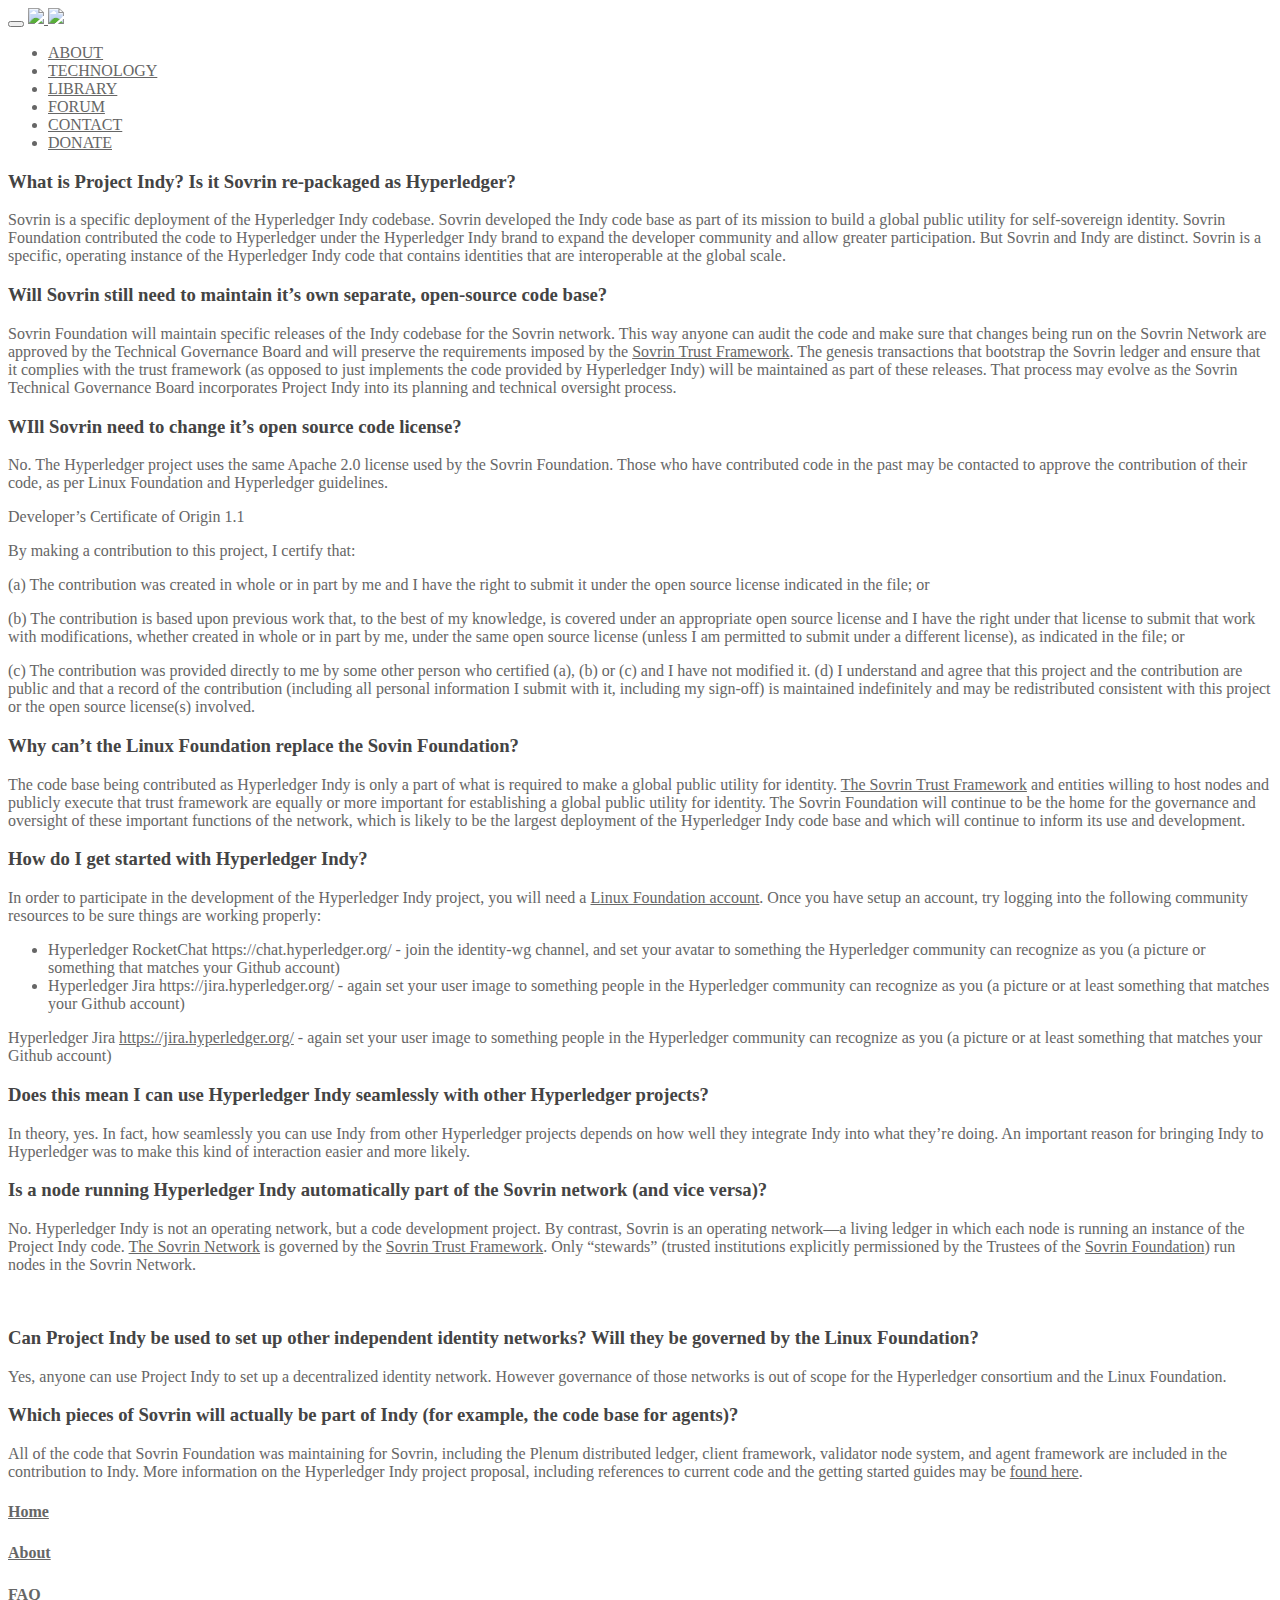
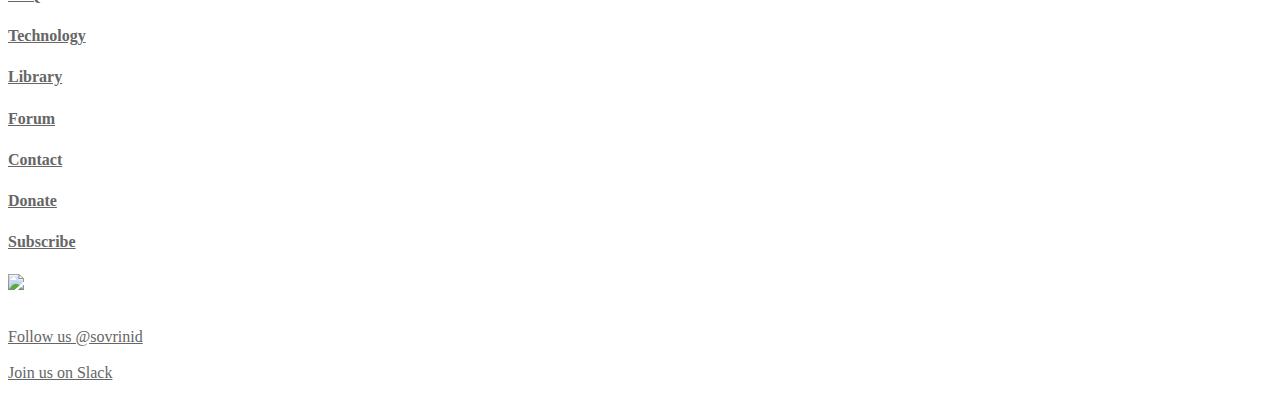
==== indy_faq/index.html @ 48b7c03e "New page for Indy_faq" ====
<!DOCTYPE html>
<html>
  <head>
    <meta charset="utf-8">
    <title>Sovrin</title>
    <meta name="viewport" content="width=device-width, initial-scale=1.0">
    <link rel="stylesheet" href="/css/bootstrap.min.css">
    <link rel="stylesheet" href="/css/fonts.css">
    <link rel="stylesheet" href="/css/style.css">
    <link rel="stylesheet" href="/css/index-page.css">
    <link rel="stylesheet" href="/css/technology-styles.css">
    <link rel="stylesheet" href="/fonts/font-awesome-4.6.3/css/font-awesome.min.css">
  </head>
  <body>

    <nav class="nav-container navbar-fixed-top">
      <div class="container">
        <div class="navbar-header">
          <button type="button" class="navbar-toggle" data-toggle="collapse" data-target="#myNavbar">
            <span class="icon-bar"></span>
            <span class="icon-bar"></span>
            <span class="icon-bar"></span> 
          </button>
          <a class="navbar-brand" href="/">
            <img src="/img/logo.svg" />
            <img src="/img/logo-tagline.svg" class="hidden-md hidden-sm hidden-xs logo-tagline" />
          </a>
        </div>
        <div class="collapse navbar-collapse navbar-right" id="myNavbar">
          <ul class="nav navbar-nav">
            <li role="presentation"><a class="" href="/about">ABOUT</a></li>
            <li role="presentation"><a class="" href="/technology.html">TECHNOLOGY</a></li>
            <li role="presentation"><a class="" href="/docs/">LIBRARY</a></li>
            <li role="presentation"><a class="" href="http://forum.sovrin.org">FORUM</a></li>
            <li role="presentation"><a class="" href="/contact.html">CONTACT</a></li>
            <li role="presentation"><a class="" href="/donate.html">DONATE</a></li>
          </ul>
        </div>
      </div>
    </nav>
    <div class="container-fluid page-container">
      <div class="faq-container">
  <div class="container">
    <h3> What is Project Indy? Is it Sovrin re-packaged as Hyperledger? </h3>
    <p> Sovrin is a specific deployment of the Hyperledger Indy codebase. Sovrin developed the Indy code base as part of its mission to build a global public utility for self-sovereign identity. Sovrin Foundation contributed the code to Hyperledger under the Hyperledger Indy brand to expand the developer community and allow greater participation. But Sovrin and Indy are distinct. Sovrin is a specific, operating instance of the Hyperledger Indy code that contains identities that are interoperable at the global scale. </p>
    <h3> Will Sovrin still need to maintain it’s own separate, open-source code base? </h3>
    <p> Sovrin Foundation will maintain specific releases of the Indy codebase for the Sovrin network. This way anyone can audit the code and make sure that changes being run on the Sovrin Network are approved by the Technical Governance Board and will preserve the requirements imposed by the <a href="http://forum.sovrin.org/t/sovrin-provisional-trust-framework-approved-22-march-2017/221">Sovrin Trust Framework</a>. The genesis transactions that bootstrap the Sovrin ledger and ensure that it complies with the trust framework (as opposed to just implements the code provided by Hyperledger Indy) will be maintained as part of these releases. That process may evolve as the Sovrin Technical Governance Board incorporates Project Indy into its planning and technical oversight process. </p>
    <h3> WIll Sovrin need to change it’s open source code license? </h3>
    <p> No. The Hyperledger project uses the same Apache 2.0 license used by the Sovrin Foundation. Those who have contributed code in the past may be contacted to approve the contribution of their code, as per Linux Foundation and Hyperledger guidelines. </p>
    <p>Developer’s Certificate of Origin 1.1</p>
    <p>By making a contribution to this project, I certify that: </p>
    <p>(a) The contribution was created in whole or in part by me and I have the right to submit it under the open source license indicated in the file; or </p>
    <p>(b) The contribution is based upon previous work that, to the best of my knowledge, is covered under an appropriate open source license and I have the right under that license to submit that work with modifications, whether created in whole or in part by me, under the same open source license (unless I am permitted to submit under a different license), as indicated in the file; or</p>
    <p>(c) The contribution was provided directly to me by some other person who certified (a), (b) or (c) and I have not modified it. (d) I understand and agree that this project and the contribution are public and that a record of the contribution (including all personal information I submit with it, including my sign-off) is maintained indefinitely and may be redistributed consistent with this project or the open source license(s) involved. </p>
    <h3> Why can’t the Linux Foundation replace the Sovin Foundation? </h3>
    <p> The code base being contributed as Hyperledger Indy is only a part of what is required to make a global public utility for identity. <a href="http://forum.sovrin.org/t/sovrin-provisional-trust-framework-approved-22-march-2017/221">The Sovrin Trust Framework</a> and entities willing to host nodes and publicly execute that trust framework are equally or more important for establishing a global public utility for identity. The Sovrin Foundation will continue to be the home for the governance and oversight of these important functions of the network, which is likely to be the largest deployment of the Hyperledger Indy code base and which will continue to inform its use and development. </p>
    <h3> How do I get started with Hyperledger Indy? </h3>
    <p> In order to participate in the development of the Hyperledger Indy project, you will need a <a href="https://identity.linuxfoundation.org">Linux Foundation account</a>. Once you have setup an account, try logging into the following community resources to be sure things are working properly: </p>
    <ul>
      <li> Hyperledger RocketChat https://chat.hyperledger.org/ - join the identity-wg channel, and set your avatar to something the Hyperledger community can recognize as you (a picture or something that matches your Github account) </li>
      <li> Hyperledger Jira https://jira.hyperledger.org/ - again set your user image to something people in the Hyperledger community can recognize as you (a picture or at least something that matches your Github account)</li>
    </ul>
    <p>Hyperledger Jira <a href="https://jira.hyperledger.org/secure/Dashboard.jspa">https://jira.hyperledger.org/</a> - again set your user image to something people in the Hyperledger community can recognize as you (a picture or at least something that matches your Github account) </p>
    <h3> Does this mean I can use Hyperledger Indy seamlessly with other Hyperledger projects? </h3>
    <p> In theory, yes. In fact, how seamlessly you can use Indy from other Hyperledger projects depends on how well they integrate Indy into what they’re doing. An important reason for bringing Indy to Hyperledger was to make this kind of interaction easier and more likely. </p>
    <h3> Is a node running Hyperledger Indy automatically part of the Sovrin network (and vice versa)? </h3>
    <p> No. Hyperledger Indy is not an operating network, but a code development project. By contrast, Sovrin is an operating network—a living ledger in which each node is running an instance of the Project Indy code. <a href="http://forum.sovrin.org/t/sovrin-provisional-trust-framework-approved-22-march-2017/221">The Sovrin Network</a> is governed by the <a href="http://forum.sovrin.org/t/sovrin-provisional-trust-framework-approved-22-march-2017/221">Sovrin Trust Framework</a>. Only “stewards” (trusted institutions explicitly permissioned by the Trustees of the <a href="https://www.sovrin.org">Sovrin Foundation</a>) run nodes in the Sovrin Network. </p>
    &nbsp;
    <h3> Can Project Indy be used to set up other independent identity networks? Will they be governed by the Linux Foundation? </h3>
    <p>Yes, anyone can use Project Indy to set up a decentralized identity network. However governance of those networks is out of scope for the Hyperledger consortium and the Linux Foundation.<br>
    </p>
    <h3> Which pieces of Sovrin will actually be part of Indy (for example, the code base for agents)? </h3>
    <p> All of the code that Sovrin Foundation was maintaining for Sovrin, including the Plenum distributed ledger, client framework, validator node system, and agent framework are included in the contribution to Indy. More information on the Hyperledger Indy project proposal, including references to current code and the getting started guides may be <a href="https://docs.google.com/document/d/1YzXz0aM8w7kSp3_ao3ue9tOFwK9paofXbtBptR1Jucg/edit">found here</a>. </p>
<p>

</p>

  </div>
</div>

    </div>

    <!-- FOOTER -->
    <div id="footer" class="footer-container container-lightorange">
        <div class="container hero-container">
            <div class="col-md-3">
                <h4><a href="/">Home</a></h4>
                <h4><a href="/about">About</a></h4>
                <h4><a href="/about/faq.html">FAQ</a></h4>
            </div>
            <div class="col-md-3">
                <h4><a href="/technology.html">Technology</a></h4>
                <h4><a href="/docs/">Library</a></h4>
                 <h4><a href="http://forum.sovrin.org">Forum</a></h4>
            </div>
            <div class="col-md-3">
                <h4><a href="/contact.html">Contact</a></h4>
                <h4><a href="/donate.html">Donate</a></h4>
                <h4><a href="/subscribe.html">Subscribe</a></h4>
            </div>
            <div class="col-md-3">
                <img src="/img/logo.svg" /><p><br/>
                <a href="https://twitter.com/SovrinID"><i class="fa fa-twitter fa-2x"></i> Follow us @sovrinid</a>
                <br/><br/>
                <a href="https://sovrin.slack.com"><i class="fa fa-slack fa-2x"></i> Join us on Slack</a>
                </p>
            </div>
        </div>
    </div>
    <script type="text/javascript" src="/js/jquery.min.js"></script>
    <script type="text/javascript" src="/js/bootstrap.min.js"></script>

  </body>
</html>
---- css/fonts.css ----
@font-face {
    font-family: 'open_sansregular';
    src: url('../fonts/OpenSans-Regular-webfont.eot');
    src: url('../fonts/OpenSans-Regular-webfont.eot?#iefix') format('embedded-opentype'),
         url('../fonts/OpenSans-Regular-webfont.woff') format('woff'),
         url('../fonts/OpenSans-Regular-webfont.ttf') format('truetype'),
         url('../fonts/OpenSans-Regular-webfont.svg#open_sansregular') format('svg');
    font-weight: normal;
    font-style: normal;

}

@font-face {
    font-family: 'open_sanslight';
    src: url('../fonts/OpenSans-Light-webfont.eot');
    src: url('../fonts/OpenSans-Light-webfont.eot?#iefix') format('embedded-opentype'),
         url('../fonts/OpenSans-Light-webfont.woff') format('woff'),
         url('../fonts/OpenSans-Light-webfont.ttf') format('truetype'),
         url('../fonts/OpenSans-Light-webfont.svg#open_sanslight') format('svg');
    font-weight: normal;
    font-style: normal;

}

@font-face {
    font-family: 'open_sansbold';
    src: url('../fonts/OpenSans-Bold-webfont.eot');
    src: url('../fonts/OpenSans-Bold-webfont.eot?#iefix') format('embedded-opentype'),
         url('../fonts/OpenSans-Bold-webfont.woff') format('woff'),
         url('../fonts/OpenSans-Bold-webfont.ttf') format('truetype'),
         url('../fonts/OpenSans-Bold-webfont.svg#open_sansbold') format('svg');
    font-weight: normal;
    font-style: normal;

}

*, td, p {
    color: #666666;
    font-family: open_sansregular;
}

h1, h2 {
    font-family: open_sanslight;
    color:#444444
}

h3, h4 {
    font-family: open_sansbold;
    color:#444444
}

h4 {
	line-height: 20px;
}
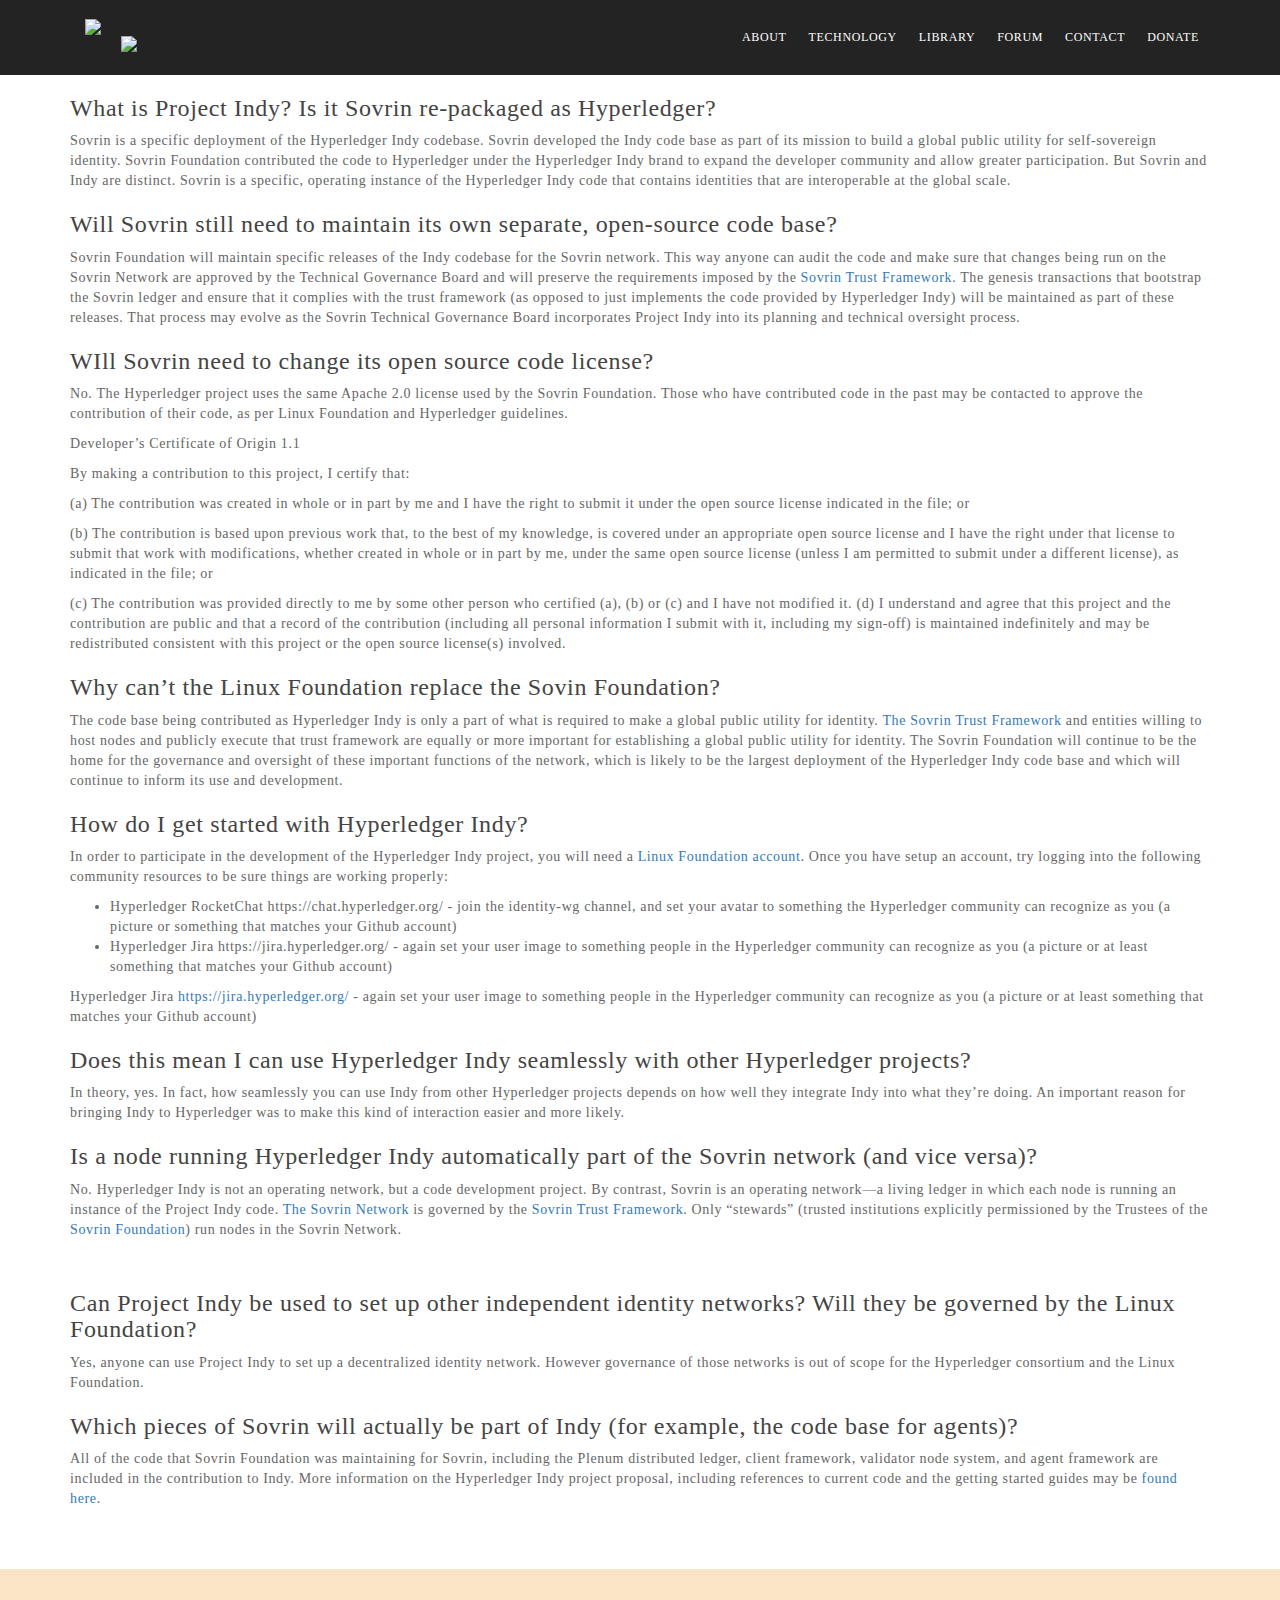
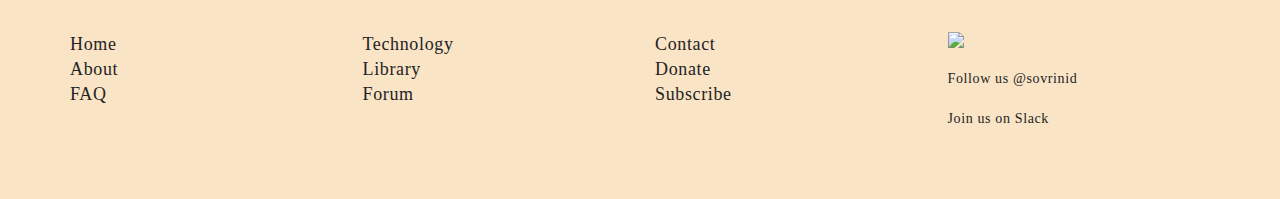
==== commit 1d6fad5c: "fix a couple typos" ====
--- a/indy_faq/index.html
+++ b/indy_faq/index.html
@@ -43,9 +43,9 @@
   <div class="container">
     <h3> What is Project Indy? Is it Sovrin re-packaged as Hyperledger? </h3>
     <p> Sovrin is a specific deployment of the Hyperledger Indy codebase. Sovrin developed the Indy code base as part of its mission to build a global public utility for self-sovereign identity. Sovrin Foundation contributed the code to Hyperledger under the Hyperledger Indy brand to expand the developer community and allow greater participation. But Sovrin and Indy are distinct. Sovrin is a specific, operating instance of the Hyperledger Indy code that contains identities that are interoperable at the global scale. </p>
-    <h3> Will Sovrin still need to maintain it’s own separate, open-source code base? </h3>
+    <h3> Will Sovrin still need to maintain its own separate, open-source code base? </h3>
     <p> Sovrin Foundation will maintain specific releases of the Indy codebase for the Sovrin network. This way anyone can audit the code and make sure that changes being run on the Sovrin Network are approved by the Technical Governance Board and will preserve the requirements imposed by the <a href="http://forum.sovrin.org/t/sovrin-provisional-trust-framework-approved-22-march-2017/221">Sovrin Trust Framework</a>. The genesis transactions that bootstrap the Sovrin ledger and ensure that it complies with the trust framework (as opposed to just implements the code provided by Hyperledger Indy) will be maintained as part of these releases. That process may evolve as the Sovrin Technical Governance Board incorporates Project Indy into its planning and technical oversight process. </p>
-    <h3> WIll Sovrin need to change it’s open source code license? </h3>
+    <h3> WIll Sovrin need to change its open source code license? </h3>
     <p> No. The Hyperledger project uses the same Apache 2.0 license used by the Sovrin Foundation. Those who have contributed code in the past may be contacted to approve the contribution of their code, as per Linux Foundation and Hyperledger guidelines. </p>
     <p>Developer’s Certificate of Origin 1.1</p>
     <p>By making a contribution to this project, I certify that: </p>
--- a/css/style.css
+++ b/css/style.css
@@ -0,0 +1,210 @@
+/* DEFAULT */
+
+html, body {
+  font-family: 'open_sanslight', Arial, Helvetica, sans-serif;
+  letter-spacing: 0.045em;
+}
+
+p.tall {
+  line-height: 39px;
+}
+
+a, a:hover {
+  text-decoration: none;
+}
+
+a.link-hyperledger {
+  color: #df942c;
+}
+
+.profile-picture {
+  max-width: 100%;
+  padding: 15%;
+}
+
+/* BUTTON */
+
+.button-full {
+  width: 100%;
+  display: block;
+  text-align: center;
+}
+
+.button-blue {
+  cursor: pointer;
+  color: #FFFFFF;
+  background-color: #00639E;
+  padding: 6px 15px;
+}
+
+.button-blue:hover {
+  color: #FFFFFF;
+  background-color: #EB920D;
+}
+
+
+.page-container {
+  padding-top: 75px;
+}
+
+.container-fluid {
+  padding-right: 0; 
+  padding-left: 0; 
+}
+
+.center-child {
+  display: flex;
+  align-items: center;
+  justify-content: center;
+  padding: 30px 0px;
+}
+
+.logo-large {
+  height: 99px;
+}
+
+/* NAVIGATION */
+
+.nav-container {
+  height: 75px;
+  background-color: #232323;
+}
+
+  .nav-container .logo-tagline {
+    padding: 17px 0 0 10px;
+  }
+
+.navbar-collapse {
+  background-color: #232323;
+}
+
+.navbar-nav {
+	padding-top: 21px;
+	padding-left: 0;
+	padding-bottom: 21px;
+}
+
+.navbar-brand {
+  height: 75px;
+  padding: 19px 15px;
+}
+
+  .navbar-brand img {
+    float: left;
+  }
+
+  .navbar-brand .logo-tagline {
+    padding-left: 20px;
+    padding-bottom: 2px;
+  }
+
+.navbar-collapse {
+  padding: 0;
+}
+
+.navbar-toggle {
+  margin-top: 20px;
+  margin-bottom: 21px;
+}
+
+  .navbar-toggle .icon-bar {
+    background-color: #FFFFFF;
+  }
+
+.nav li {
+	margin: 0 1px;
+	font-size: 12px;
+}
+
+.nav li a {
+	color: #FFFFFF;
+	border-radius: 0;
+	padding-top: 6px;
+	padding-right: 10px;
+	padding-left: 10px;
+	padding-bottom: 6px;
+}
+
+  .nav li a.active,
+  .nav li a:hover {
+    color: #FFFFFF;
+    background-color: #EB920D;
+  }
+
+
+/* HERO CONTAINERS */
+
+.hero-container {
+  padding: 60px 0;
+}
+
+.hero-container>h2 {
+  margin-top: 0;
+}
+
+.hero-container.light *:not(a) {
+  color: #FFFFFF;
+}
+
+.container-bios {
+  display: inline-block;
+  float: none;
+  vertical-align: top;
+  width:32%;
+  margin-bottom: 60px;
+}
+
+@media (max-width: 991px) {
+  .container-bios {
+    width:49%;
+  }
+}
+
+@media (max-width: 767px) {
+  .container-bios {
+    width:100%;
+  }
+}
+
+.container-lightblue {
+  background-color: #E4EBEE;
+}
+
+.container-lightorange {
+  background-color: #FAE4C6;
+}
+
+/* FOOTER */
+
+.footer-container {
+  margin-top: 50px;
+}
+
+.footer-container a {
+  color: #232323;
+}
+
+.footer-container h4 {
+  margin-top: 5px;
+  margin-bottom: 2px;
+}
+
+@media screen and (max-width: 768px) {
+  .navbar-nav {
+    margin: 7.5px 0;
+  }
+}
+.magic-pennies {
+  width: 565px;
+  clear: both;
+  margin: 0 auto;
+  padding: 15px;
+  box-shadow: 0px 3px 7px 1px  #D8D8D8; }
+
+.magic-pennies-content {
+  margin: 50px auto;
+  max-width: 400px; }
+
+@media only screen and (max-width: 1024px) {
+  .magic-pennies {
+    width: 100%; } }
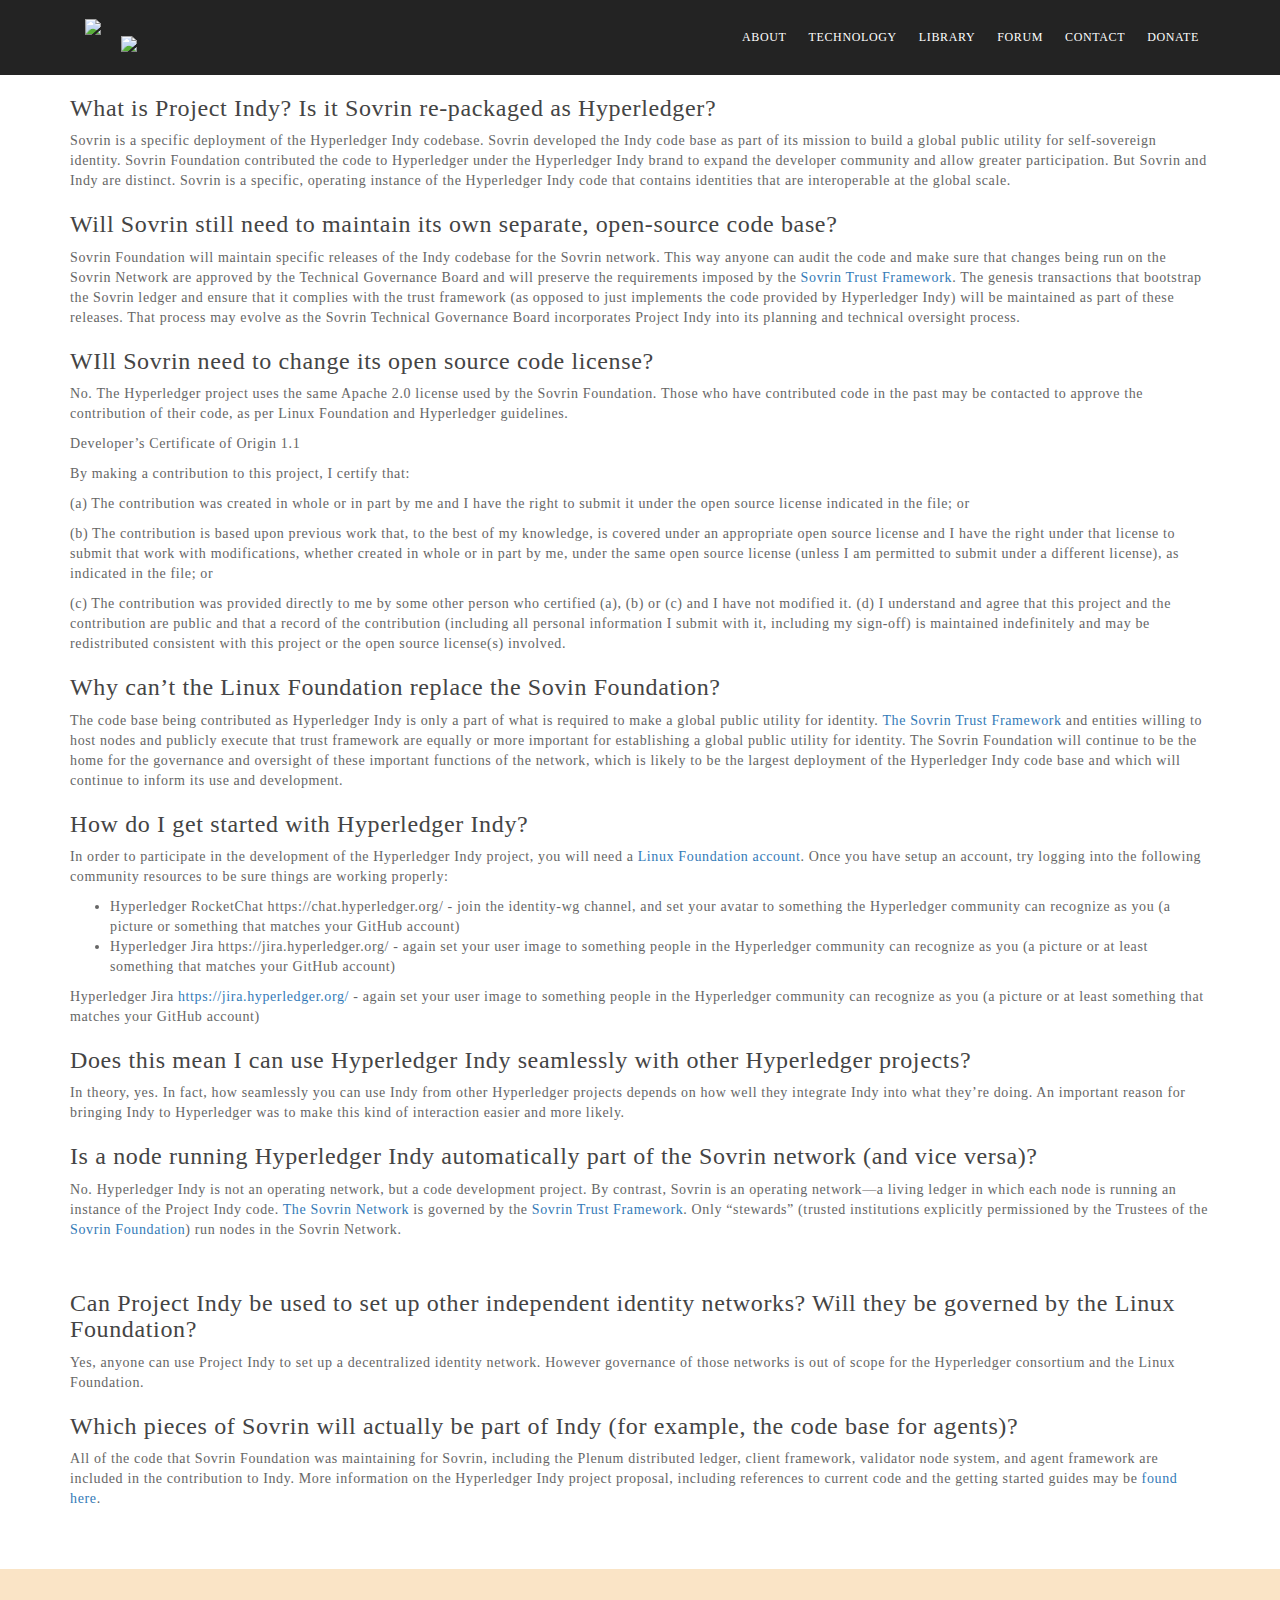
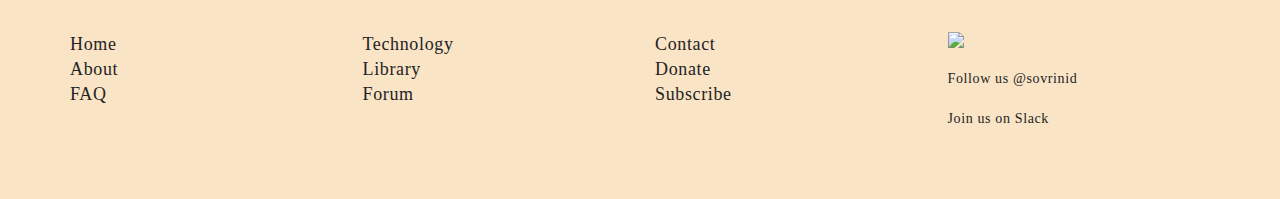
==== commit 8c67cc16: "Fix 'GitHub' typos" ====
--- a/indy_faq/index.html
+++ b/indy_faq/index.html
@@ -57,10 +57,10 @@
     <h3> How do I get started with Hyperledger Indy? </h3>
     <p> In order to participate in the development of the Hyperledger Indy project, you will need a <a href="https://identity.linuxfoundation.org">Linux Foundation account</a>. Once you have setup an account, try logging into the following community resources to be sure things are working properly: </p>
     <ul>
-      <li> Hyperledger RocketChat https://chat.hyperledger.org/ - join the identity-wg channel, and set your avatar to something the Hyperledger community can recognize as you (a picture or something that matches your Github account) </li>
-      <li> Hyperledger Jira https://jira.hyperledger.org/ - again set your user image to something people in the Hyperledger community can recognize as you (a picture or at least something that matches your Github account)</li>
+      <li> Hyperledger RocketChat https://chat.hyperledger.org/ - join the identity-wg channel, and set your avatar to something the Hyperledger community can recognize as you (a picture or something that matches your GitHub account) </li>
+      <li> Hyperledger Jira https://jira.hyperledger.org/ - again set your user image to something people in the Hyperledger community can recognize as you (a picture or at least something that matches your GitHub account)</li>
     </ul>
-    <p>Hyperledger Jira <a href="https://jira.hyperledger.org/secure/Dashboard.jspa">https://jira.hyperledger.org/</a> - again set your user image to something people in the Hyperledger community can recognize as you (a picture or at least something that matches your Github account) </p>
+    <p>Hyperledger Jira <a href="https://jira.hyperledger.org/secure/Dashboard.jspa">https://jira.hyperledger.org/</a> - again set your user image to something people in the Hyperledger community can recognize as you (a picture or at least something that matches your GitHub account) </p>
     <h3> Does this mean I can use Hyperledger Indy seamlessly with other Hyperledger projects? </h3>
     <p> In theory, yes. In fact, how seamlessly you can use Indy from other Hyperledger projects depends on how well they integrate Indy into what they’re doing. An important reason for bringing Indy to Hyperledger was to make this kind of interaction easier and more likely. </p>
     <h3> Is a node running Hyperledger Indy automatically part of the Sovrin network (and vice versa)? </h3>
